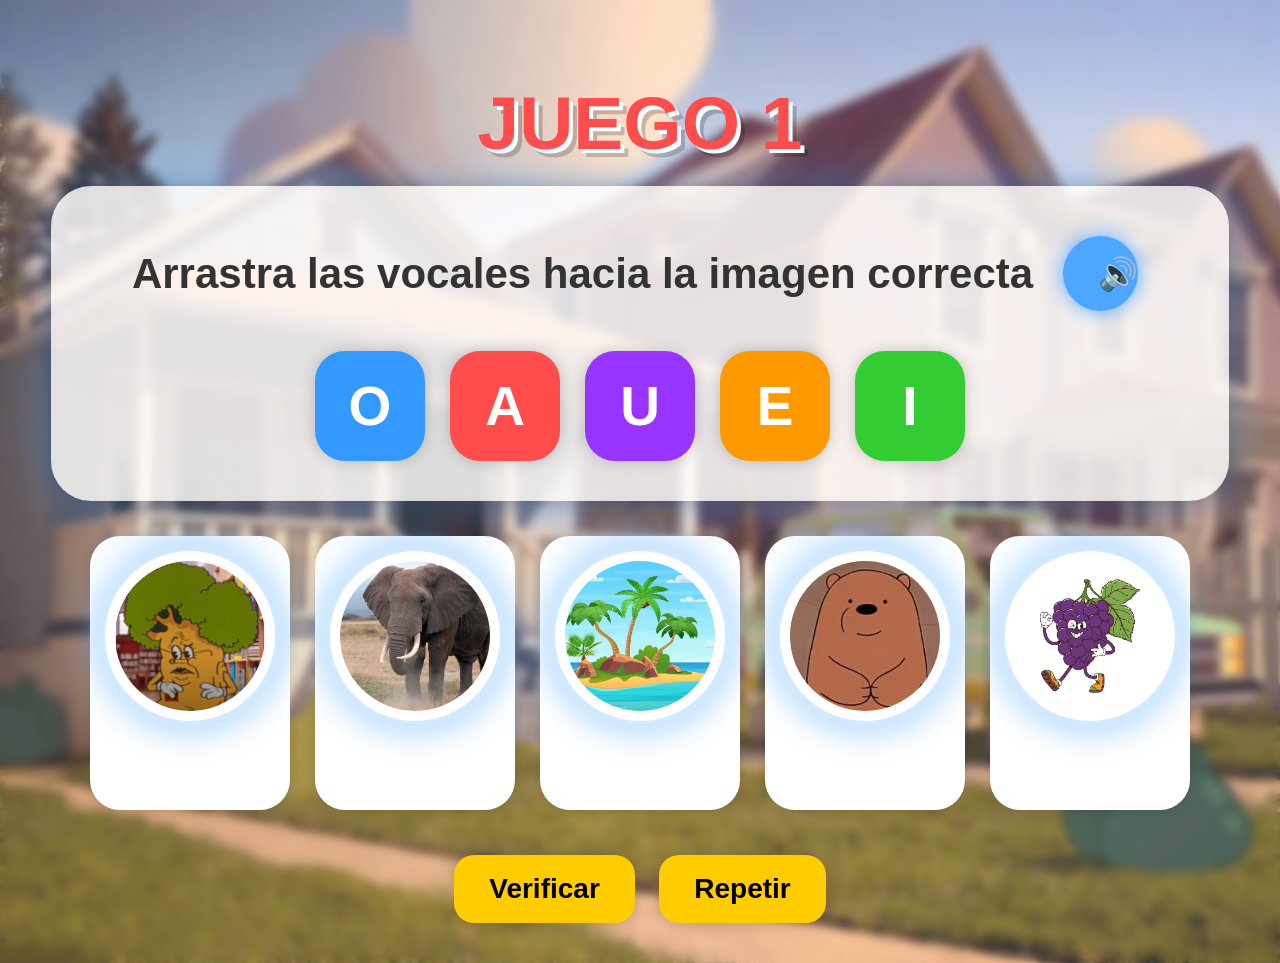
==== juego1.html @ 3a07dd03 "Add files via upload" ====
<!DOCTYPE html>
<html lang="es">

<head>

<meta charset="UTF-8">

<title>Juego 1</title>

<link rel="stylesheet" href="css/juego.css">

</head>

<body onload="iniciarJuego()">

<div class="overlay">

<div class="contenedor">

<h1 class="titulo">
JUEGO 1
</h1>

<div class="zonaJuego">

<div class="subtitulo">

<h2 id="textoTitulo">
Arrastra las vocales hacia la imagen correcta
</h2>

<button class="audio"
onclick="hablarTitulo()">
🔊
</button>

</div>

<!-- VOCALES DESORDENADAS -->
<div class="vocales">

<div draggable="true"
ondragstart="arrastrar(event)"
id="O"
class="vocal o"
onclick="hablar('O')">
O
</div>

<div draggable="true"
ondragstart="arrastrar(event)"
id="A"
class="vocal a"
onclick="hablar('A')">
A
</div>

<div draggable="true"
ondragstart="arrastrar(event)"
id="U"
class="vocal u"
onclick="hablar('U')">
U
</div>

<div draggable="true"
ondragstart="arrastrar(event)"
id="E"
class="vocal e"
onclick="hablar('E')">
E
</div>

<div draggable="true"
ondragstart="arrastrar(event)"
id="I"
class="vocal i"
onclick="hablar('I')">
I
</div>

</div>

</div>

<div class="recuadros">

<div class="caja"
ondrop="soltar(event,'A')"
ondragover="permitir(event)">

<img src="img/arbol.png"
onclick="hablar('Árbol')">

<h1 id="cajaA"></h1>

</div>

<div class="caja"
ondrop="soltar(event,'E')"
ondragover="permitir(event)">

<img src="img/elefante.png"
onclick="hablar('Elefante')">

<h1 id="cajaE"></h1>

</div>

<div class="caja"
ondrop="soltar(event,'I')"
ondragover="permitir(event)">

<img src="img/isla.png"
onclick="hablar('Isla')">

<h1 id="cajaI"></h1>

</div>

<div class="caja"
ondrop="soltar(event,'O')"
ondragover="permitir(event)">

<img src="img/oso.png"
onclick="hablar('Oso')">

<h1 id="cajaO"></h1>

</div>

<div class="caja"
ondrop="soltar(event,'U')"
ondragover="permitir(event)">

<img src="img/uvas.png"
onclick="hablar('Uvas')">

<h1 id="cajaU"></h1>

</div>

</div>

<div class="botones">

<button onclick="verificar()">
Verificar
</button>

<button onclick="location.reload()">
Repetir
</button>

</div>

<div id="resultado"></div>

</div>

</div>

<script src="js/juego1.js"></script>

</body>
</html>
---- css/juego.css ----
/* =========================
   BODY GENERAL
========================= */

body{

    margin:0;
    padding:0;

    font-family:'Comic Sans MS', Arial, sans-serif;

    overflow-x:hidden;

    background-image:url("../img/fondo-gumball.jpg");

    background-size:cover;

    background-position:center;

    background-repeat:no-repeat;

    min-height:100vh;

    animation:moverFondo 12s infinite alternate ease-in-out;
}


/* =========================
   FONDO ANIMADO
========================= */

@keyframes moverFondo{

    0%{
        background-position:center top;
    }

    100%{
        background-position:center bottom;
    }
}


/* =========================
   OVERLAY
========================= */

.overlay{

    min-height:100vh;

    display:flex;

    justify-content:center;

    align-items:center;

    padding:30px;

    background:rgba(255,255,255,0.18);

    backdrop-filter:blur(5px);
}


/* =========================
   CONTENEDOR
========================= */

.contenedor{

    width:100%;

    display:flex;

    flex-direction:column;

    justify-content:center;

    align-items:center;
}


/* =========================
   TITULOS
========================= */

.titulo{

    font-size:75px;

    color:#ff4d4d;

    text-shadow:
    4px 4px white,
    8px 8px rgba(0,0,0,0.2);

    margin-bottom:20px;

    animation:latido 2s infinite;

    text-align:center;
}

.subtitulo{

    display:flex;

    justify-content:center;

    align-items:center;

    gap:20px;

    flex-wrap:wrap;

    text-align:center;

    margin-bottom:25px;
}

.subtitulo h2{

    font-size:42px;

    color:#333;

    margin:0;
}


/* =========================
   ZONA JUEGO
========================= */

.zonaJuego{

    width:90%;
    max-width:1200px;

    background:rgba(255,255,255,0.80);

    border-radius:40px;

    padding:40px;

    text-align:center;

    backdrop-filter:blur(5px);

    box-shadow:
    0 0 20px rgba(0,0,0,0.2),
    0 0 50px rgba(77,166,255,0.5);

    animation:aparecer 1s ease;
}


/* =========================
   BOTON AUDIO
========================= */

.audio{

    width:75px;
    height:75px;

    border-radius:50%;

    border:none;

    background:#4da6ff;

    color:white;

    font-size:32px;

    cursor:pointer;

    transition:0.3s;

    box-shadow:0 0 20px #4da6ff;

    animation:flotar 3s infinite ease-in-out;
}

.audio:hover{

    transform:scale(1.15);
}


/* =========================
   VOCALES
========================= */

.vocales{

    display:flex;

    justify-content:center;

    align-items:center;

    flex-wrap:wrap;

    gap:25px;

    margin-top:30px;
}


/* =========================
   BOTONES VOCALES
========================= */

.vocal{

    width:110px;
    height:110px;

    border:none;

    border-radius:30px;

    color:white;

    font-size:55px;

    font-weight:bold;

    cursor:pointer;

    transition:0.3s;

    display:flex;

    justify-content:center;

    align-items:center;

    user-select:none;

    box-shadow:
    0 0 15px rgba(0,0,0,0.2);

    animation:
    flotar 3s infinite ease-in-out,
    vibrar 1s infinite alternate;
}

.vocal:hover{

    transform:scale(1.12);
}


/* =========================
   COLORES
========================= */

.a{ background:#ff4d4d; }
.e{ background:#ff9900; }
.i{ background:#33cc33; }
.o{ background:#3399ff; }
.u{ background:#9933ff; }


/* =========================
   IMAGENES
========================= */

img{

    width:150px;
    height:150px;

    object-fit:cover;

    border-radius:50%;

    background:white;

    padding:10px;

    cursor:pointer;

    transition:0.3s;

    box-shadow:
    0 0 20px white,
    0 0 40px #4da6ff;

    animation:
    flotar 3s infinite ease-in-out;
}

img:hover{

    transform:scale(1.08) rotate(3deg);
}


/* =========================
   ACTIVO
========================= */

.activo{

    transform:scale(0.9);

    opacity:0.5 !important;

    box-shadow:
    0 0 30px lime !important;
}


/* =========================
   RECUADROS
========================= */

.recuadros{

    display:flex;

    justify-content:center;

    align-items:center;

    gap:25px;

    flex-wrap:wrap;

    margin-top:35px;
}

.caja{

    width:170px;

    min-height:240px;

    background:white;

    border-radius:30px;

    padding:15px;

    transition:0.3s;

    box-shadow:
    0 0 15px rgba(0,0,0,0.15);

    display:flex;

    flex-direction:column;

    justify-content:center;

    align-items:center;
}

.caja:hover{

    transform:translateY(-10px);
}

.caja h1{

    font-size:55px;

    color:#333;
}


/* =========================
   BOTONES
========================= */

.botones{

    margin-top:35px;
}

button{

    padding:18px 35px;

    border:none;

    border-radius:20px;

    background:#ffcc00;

    font-size:28px;

    font-weight:bold;

    cursor:pointer;

    margin:10px;

    transition:0.3s;

    box-shadow:
    0 0 15px rgba(0,0,0,0.2);

    animation:latido 2s infinite;
}

button:hover{

    transform:scale(1.08);

    background:#ffd633;
}


/* =========================
   RESULTADO
========================= */

.resultado{

    font-size:45px;

    margin-top:30px;

    font-weight:bold;
}


/* =========================
   EXPLOSION
========================= */

.explotar{

    animation:explosion 0.5s forwards;
}

@keyframes explosion{

    0%{
        transform:scale(1);
        opacity:1;
    }

    100%{
        transform:scale(2);
        opacity:0;
    }
}


/* =========================
   ANIMACIONES
========================= */

@keyframes flotar{

    0%{
        transform:translateY(0px);
    }

    50%{
        transform:translateY(-10px);
    }

    100%{
        transform:translateY(0px);
    }
}

@keyframes vibrar{

    0%{
        transform:rotate(0deg);
    }

    50%{
        transform:rotate(1deg);
    }

    100%{
        transform:rotate(-1deg);
    }
}

@keyframes latido{

    0%{
        transform:scale(1);
    }

    50%{
        transform:scale(1.05);
    }

    100%{
        transform:scale(1);
    }
}

@keyframes aparecer{

    from{
        opacity:0;
        transform:translateY(-40px);
    }

    to{
        opacity:1;
        transform:translateY(0px);
    }
}


/* =========================
   RESPONSIVE
========================= */

@media(max-width:768px){

    .titulo{
        font-size:50px;
    }

    .subtitulo h2{
        font-size:30px;
    }

    .vocal{
        width:90px;
        height:90px;
        font-size:40px;
    }

    img{
        width:120px;
        height:120px;
    }

    button{
        font-size:22px;
    }
}
/* =========================
   CONFETTI REALISTA
========================= */

.confeti{

    position:fixed;

    width:14px;
    height:14px;

    z-index:9999;

    pointer-events:none;

    border-radius:4px;
}


/* =========================
   PANTALLA FINAL
========================= */

.pantallaFinal{

    position:fixed;

    top:0;
    left:0;

    width:100%;
    height:100%;

    background:rgba(255,255,255,0.92);

    backdrop-filter:blur(6px);

    display:flex;

    flex-direction:column;

    justify-content:center;

    align-items:center;

    text-align:center;

    z-index:99999;

    animation:aparecer 1s ease;
}

.pantallaFinal h1{

    font-size:90px;

    color:#ff4d4d;

    margin-bottom:25px;

    text-shadow:
    4px 4px white,
    8px 8px rgba(0,0,0,0.15);

    animation:
    latido 1s infinite;
}

.pantallaFinal p{

    font-size:40px;

    color:#333;

    max-width:900px;

    line-height:1.4;

    margin-bottom:40px;

    font-weight:bold;
}

.pantallaFinal button{

    font-size:34px;

    padding:22px 45px;
}
/* =========================
   CONFETTI REALISTA
========================= */

.confeti{

    position:fixed;

    z-index:99999;

    border-radius:4px;

    pointer-events:none;

    box-shadow:
    0 0 10px rgba(255,255,255,0.9);

}


/* =========================
   RESULTADOS
========================= */

.exito{

    color:lime;

    font-size:55px;

    animation:
    aparecerGrande 0.7s ease,
    latido 1s infinite;

    text-shadow:
    0 0 15px white,
    0 0 30px lime;
}

.error{

    color:red;

    font-size:50px;

    animation:
    vibrarError 0.5s infinite alternate;

    text-shadow:
    0 0 10px white,
    0 0 20px red;
}


/* =========================
   BOTON SIGUIENTE
========================= */

.siguiente{

    margin-top:25px;

    background:linear-gradient(
    45deg,
    #00cc66,
    #66ff99
    );

    color:white;

    font-size:30px;

    border:none;

    border-radius:25px;

    padding:20px 45px;

    cursor:pointer;

    animation:
    latido 1.5s infinite,
    brillo 2s infinite;

    box-shadow:
    0 0 20px rgba(0,255,120,0.7);
}

.siguiente:hover{

    transform:scale(1.12);
}


/* =========================
   EFECTO ZOOM
========================= */

.zoom{

    animation:zoomCorrecto 0.4s ease;
}


/* =========================
   ANIMACIONES EXTRA
========================= */

@keyframes zoomCorrecto{

    0%{
        transform:scale(1);
    }

    50%{
        transform:scale(1.3);
    }

    100%{
        transform:scale(1);
    }
}

@keyframes aparecerGrande{

    0%{

        opacity:0;

        transform:
        scale(0.3)
        rotate(-10deg);
    }

    100%{

        opacity:1;

        transform:
        scale(1)
        rotate(0deg);
    }
}

@keyframes vibrarError{

    0%{
        transform:translateX(-5px);
    }

    100%{
        transform:translateX(5px);
    }
}

@keyframes brillo{

    0%{

        box-shadow:
        0 0 10px #00ff88;
    }

    50%{

        box-shadow:
        0 0 35px #00ff88,
        0 0 60px white;
    }

    100%{

        box-shadow:
        0 0 10px #00ff88;
    }
}
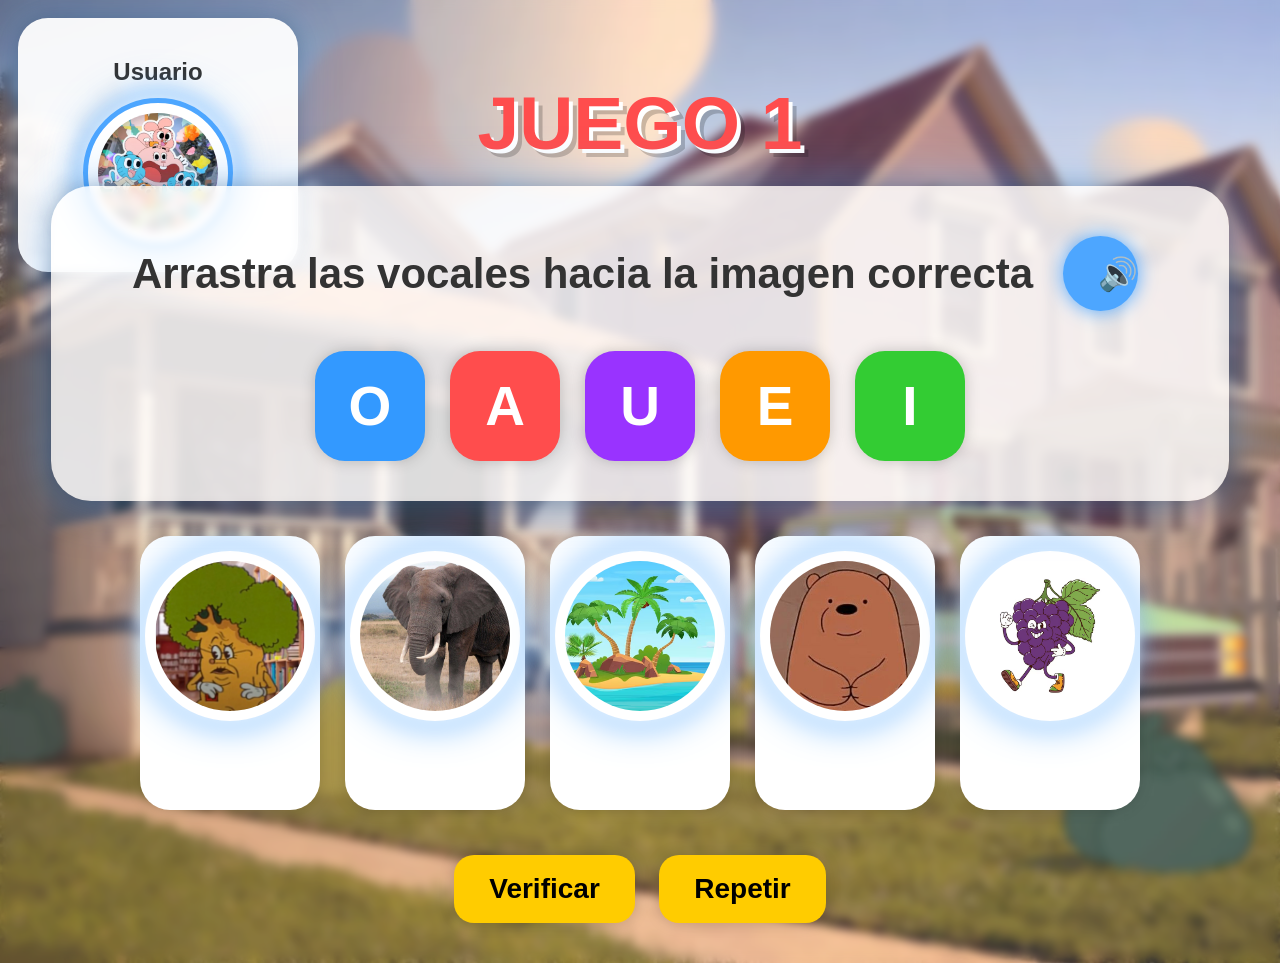
==== commit 4063d9e8: "Add files via upload" ====
--- a/juego1.html
+++ b/juego1.html
@@ -8,7 +8,7 @@
 <title>Juego 1</title>
 
 <link rel="stylesheet" href="css/juego.css">
-
+<link rel="icon" href="img/icono.png">
 </head>
 
 <body onload="iniciarJuego()">
@@ -16,6 +16,11 @@
 <div class="overlay">
 
 <div class="contenedor">
+
+<div class="perfil">
+    <h2 id="nombrePerfil"></h2>
+    <img id="avatarPerfil" src="img/icono.png" alt="Avatar">
+</div>
 
 <h1 class="titulo">
 JUEGO 1
@@ -160,6 +165,7 @@
 
 </div>
 
+<script src="js/profile.js"></script>
 <script src="js/juego1.js"></script>
 
 </body>
--- a/css/juego.css
+++ b/css/juego.css
@@ -24,7 +24,6 @@
     animation:moverFondo 12s infinite alternate ease-in-out;
 }
 
-
 /* =========================
    FONDO ANIMADO
 ========================= */
@@ -57,6 +56,8 @@
 
     padding:30px;
 
+    position:relative;
+
     background:rgba(255,255,255,0.18);
 
     backdrop-filter:blur(5px);
@@ -78,6 +79,55 @@
     justify-content:center;
 
     align-items:center;
+}
+
+.perfil{
+
+    position:absolute;
+
+    top:18px;
+
+    left:18px;
+
+    width:240px;
+
+    background:rgba(255,255,255,0.94);
+
+    border-radius:30px;
+
+    padding:20px;
+
+    text-align:center;
+
+    box-shadow:
+    0 0 20px rgba(0,0,0,0.18),
+    0 0 40px rgba(77,166,255,0.35);
+
+    animation:
+    flotar 3s infinite ease-in-out;
+}
+
+.perfil span,
+.perfil h2{
+    font-size:24px;
+    font-weight:bold;
+    color:#333;
+    margin-bottom:12px;
+    word-break:break-word;
+    text-shadow:1px 1px 2px rgba(255,255,255,0.6);
+}
+
+.perfil img{
+    width:120px;
+    height:120px;
+    object-fit:cover;
+    border-radius:50%;
+    border:5px solid #4da6ff;
+    background:white;
+    box-shadow:
+    0 0 15px white,
+    0 0 30px #4da6ff,
+    0 0 50px rgba(77,166,255,0.3);
 }
 
 
@@ -153,6 +203,47 @@
     0 0 50px rgba(77,166,255,0.5);
 
     animation:aparecer 1s ease;
+}
+
+.recuadros{
+
+    display:flex;
+
+    justify-content:center;
+
+    align-items:center;
+
+    gap:25px;
+
+    flex-wrap:wrap;
+
+    margin-top:35px;
+}
+
+button{
+
+    padding:18px 35px;
+
+    border:none;
+
+    border-radius:20px;
+
+    background:#ffcc00;
+
+    font-size:28px;
+
+    font-weight:bold;
+
+    cursor:pointer;
+
+    margin:10px;
+
+    transition:0.3s;
+
+    box-shadow:
+    0 0 15px rgba(0,0,0,0.2);
+
+    animation:latido 2s infinite;
 }
 
 
@@ -337,9 +428,9 @@
 
 .caja{
 
-    width:170px;
-
-    min-height:240px;
+    width:150px;
+
+    min-height:220px;
 
     background:white;
 
@@ -523,23 +614,26 @@
 
 @media(max-width:768px){
 
+    .overlay{
+        padding:12px;
+    }
+
+    .zonaJuego{
+        padding:20px;
+    }
+
     .titulo{
-        font-size:50px;
+        font-size:48px;
     }
 
     .subtitulo h2{
-        font-size:30px;
+        font-size:28px;
     }
 
     .vocal{
         width:90px;
         height:90px;
         font-size:40px;
-    }
-
-    img{
-        width:120px;
-        height:120px;
     }
 
     button{
